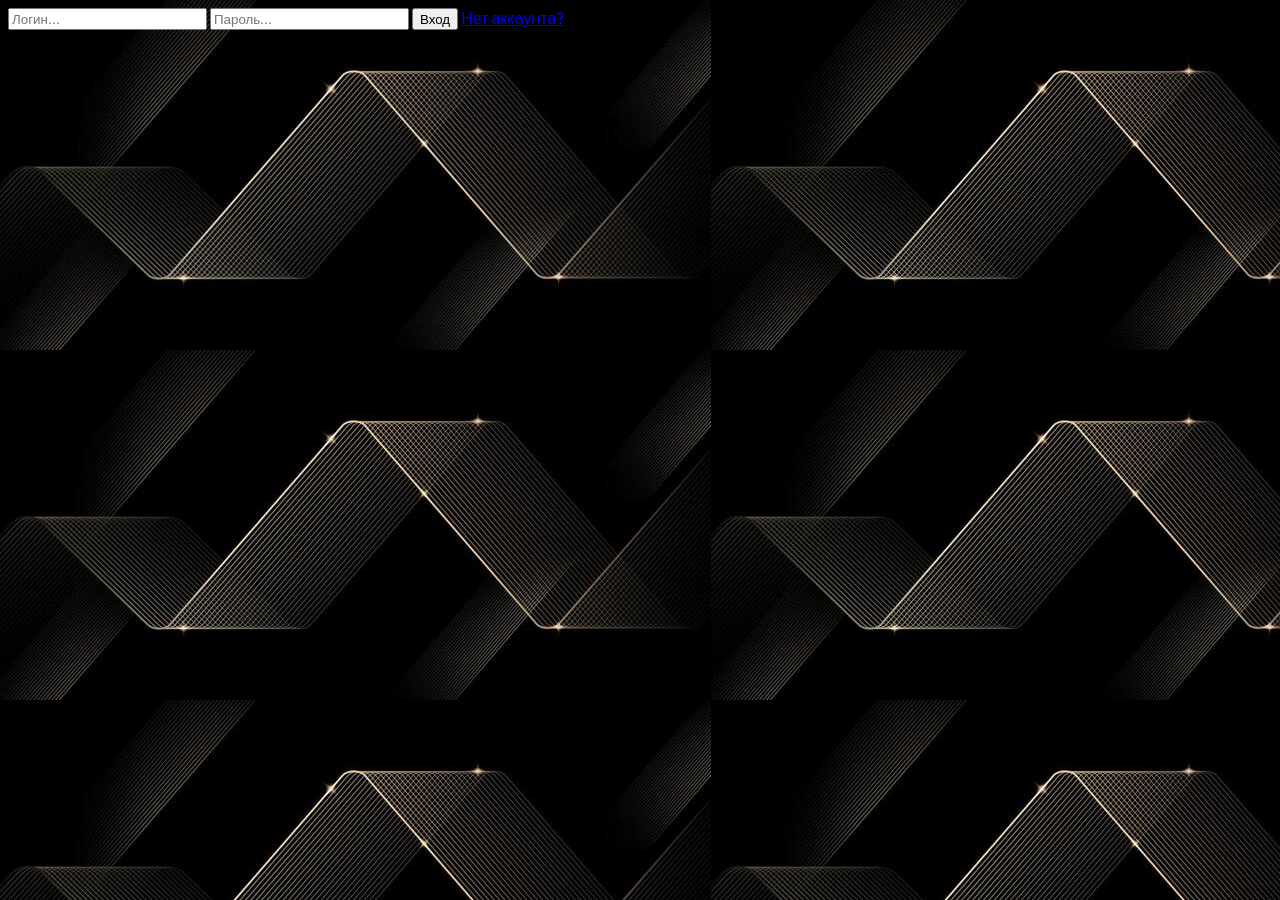
==== frontend/login.html @ da2498e2 "Init" ====
<!DOCTYPE html>
<html lang="en">
<head>
    <meta charset="UTF-8">
    <meta name="viewport" content="width=device-width, initial-scale=1.0">
    <title>Мебельный сайт</title>
    <link rel="stylesheet" href="main.css">
</head>
<body>
    <input id="login_text" type="text" placeholder="Логин...">
    <input id="password_text" type="password" placeholder="Пароль...">
    <button id="login_btn">Вход</button>

    <a href="register.html">Нет аккаунта?</a>
    <script src="login.js"></script>
</body>
</html>
---- frontend/main.css ----
@import url('https://fonts.googleapis.com/css2?family=Outfit:wght@100..900&display=swap');

* {
    font-family: 'Outfit', 'Outfit MT', sans-serif;
}

body {
    background-image: url("background.jpg");
}

.card {
    width: 200px;
    height: 80px;
    border-color: black;
    border-radius: 10px;
    border-width: 2px;
    border-style: solid;
    padding: 5px;
    margin: 10px;
    transition: all 0.2s ease-in-out;
    cursor: pointer;
    background-color: aliceblue;
}

.card:hover {
    transform: scale(1.02);
}

.card:active {
    transform: scale(0.98);
}

.card_title {
    text-align: center;
    width: 100%;
    font-size: large;
    font-weight: 700;
}

.card_description {
    font-size: medium;
    text-align: center;
}
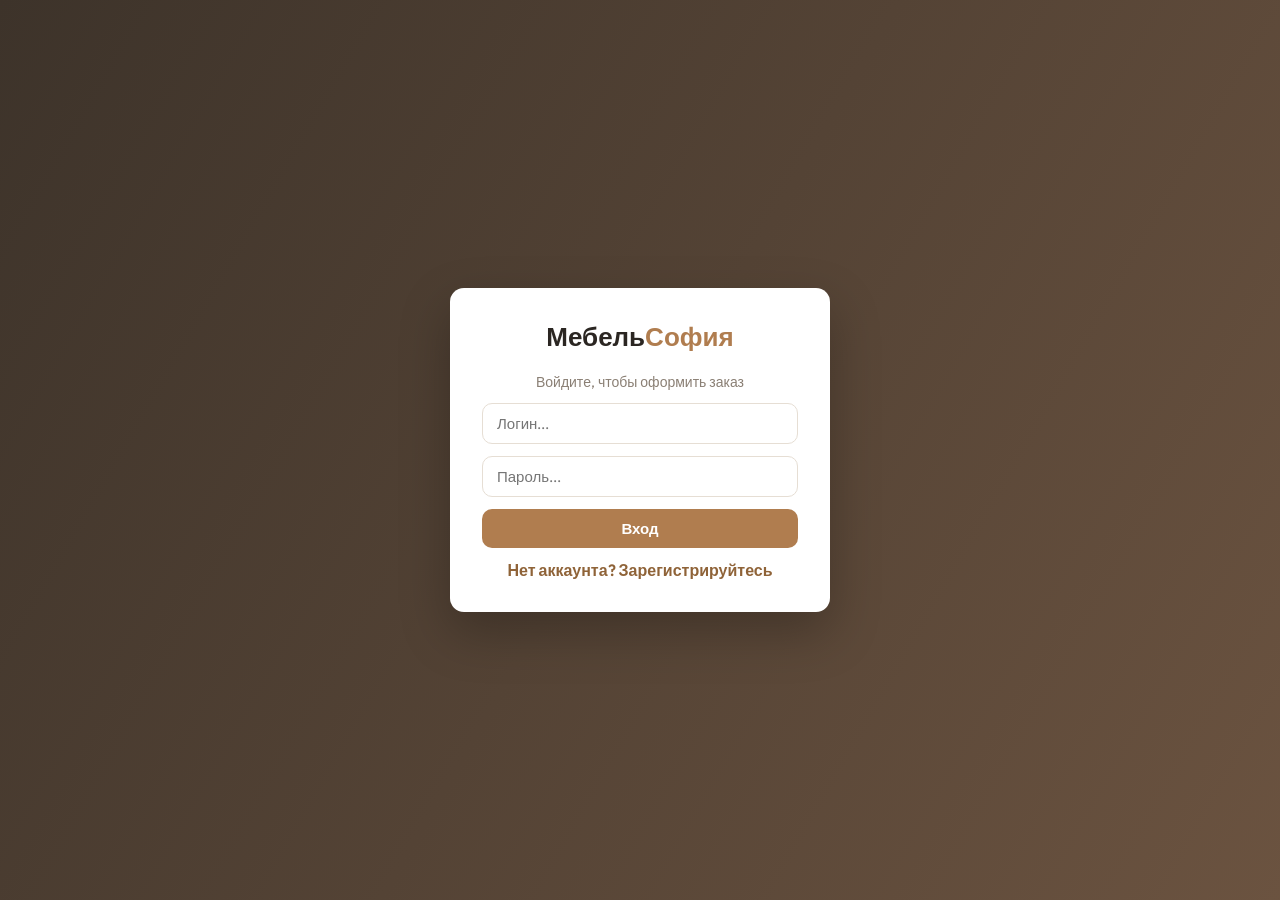
==== commit 7cf7dfe4: "update site" ====
--- a/frontend/login.html
+++ b/frontend/login.html
@@ -1,17 +1,24 @@
-<!DOCTYPE html>
-<html lang="en">
-<head>
-    <meta charset="UTF-8">
-    <meta name="viewport" content="width=device-width, initial-scale=1.0">
-    <title>Мебельный сайт</title>
-    <link rel="stylesheet" href="main.css">
-</head>
-<body>
-    <input id="login_text" type="text" placeholder="Логин...">
-    <input id="password_text" type="password" placeholder="Пароль...">
-    <button id="login_btn">Вход</button>
-
-    <a href="register.html">Нет аккаунта?</a>
-    <script src="login.js"></script>
-</body>
-</html>
+<!DOCTYPE html>
+<html lang="ru">
+<head>
+    <meta charset="UTF-8">
+    <meta name="viewport" content="width=device-width, initial-scale=1.0">
+    <title>МебельСофия — вход</title>
+    <link rel="stylesheet" href="main.css">
+</head>
+<body>
+    <div class="auth-wrap">
+        <div class="auth-card">
+            <h1>Мебель<span style="color: var(--accent);">София</span></h1>
+            <p class="hint">Войдите, чтобы оформить заказ</p>
+            <input id="login_text" type="text" placeholder="Логин..." autocomplete="username">
+            <input id="password_text" type="password" placeholder="Пароль..." autocomplete="current-password">
+            <button id="login_btn" class="btn wide">Вход</button>
+            <div id="message" class="message"></div>
+            <a href="register.html">Нет аккаунта? Зарегистрируйтесь</a>
+        </div>
+    </div>
+    <script src="util.js"></script>
+    <script src="login.js"></script>
+</body>
+</html>
--- a/frontend/main.css
+++ b/frontend/main.css
@@ -1,43 +1,737 @@
-@import url('https://fonts.googleapis.com/css2?family=Outfit:wght@100..900&display=swap');
-
-* {
-    font-family: 'Outfit', 'Outfit MT', sans-serif;
-}
-
-body {
-    background-image: url("background.jpg");
-}
-
-.card {
-    width: 200px;
-    height: 80px;
-    border-color: black;
-    border-radius: 10px;
-    border-width: 2px;
-    border-style: solid;
-    padding: 5px;
-    margin: 10px;
-    transition: all 0.2s ease-in-out;
-    cursor: pointer;
-    background-color: aliceblue;
-}
-
-.card:hover {
-    transform: scale(1.02);
-}
-
-.card:active {
-    transform: scale(0.98);
-}
-
-.card_title {
-    text-align: center;
-    width: 100%;
-    font-size: large;
-    font-weight: 700;
-}
-
-.card_description {
-    font-size: medium;
-    text-align: center;
-}
+@import url('https://fonts.googleapis.com/css2?family=Outfit:wght@100..900&display=swap');
+
+:root {
+    --bg: #f4f1ec;
+    --surface: #ffffff;
+    --ink: #2b2622;
+    --muted: #8a7f74;
+    --accent: #b07d4f;
+    --accent-dark: #8f6338;
+    --line: #e6ded4;
+    --danger: #c2543f;
+    --radius: 14px;
+    --shadow: 0 6px 24px rgba(43, 38, 34, 0.08);
+}
+
+* {
+    font-family: 'Outfit', 'Outfit MT', sans-serif;
+    box-sizing: border-box;
+}
+
+body {
+    margin: 0;
+    background-color: var(--bg);
+    color: var(--ink);
+    min-height: 100vh;
+    display: flex;
+    flex-direction: column;
+}
+
+main {
+    flex: 1;
+    width: min(1100px, 100% - 32px);
+    margin: 24px auto 48px;
+}
+
+h1, h2, h3 {
+    margin: 0 0 12px;
+}
+
+a {
+    color: inherit;
+    text-decoration: none;
+}
+
+/* ---------- Header ---------- */
+
+.site-header {
+    position: sticky;
+    top: 0;
+    z-index: 10;
+    background: var(--surface);
+    border-bottom: 1px solid var(--line);
+}
+
+.site-header .inner {
+    width: min(1100px, 100% - 32px);
+    margin: 0 auto;
+    display: flex;
+    align-items: center;
+    gap: 24px;
+    padding: 12px 0;
+}
+
+.logo {
+    font-size: 22px;
+    font-weight: 800;
+    letter-spacing: 0.5px;
+}
+
+.logo span {
+    color: var(--accent);
+}
+
+.main-nav {
+    display: flex;
+    gap: 4px;
+    flex: 1;
+}
+
+.main-nav a {
+    padding: 8px 14px;
+    border-radius: 10px;
+    font-weight: 600;
+    color: var(--muted);
+    transition: all 0.15s ease-in-out;
+}
+
+.main-nav a:hover {
+    background: var(--bg);
+    color: var(--ink);
+}
+
+.main-nav a.active {
+    background: var(--bg);
+    color: var(--accent-dark);
+}
+
+.cart-link {
+    position: relative;
+}
+
+.cart-badge {
+    position: absolute;
+    top: -2px;
+    right: -2px;
+    min-width: 18px;
+    height: 18px;
+    padding: 0 5px;
+    border-radius: 9px;
+    background: var(--accent);
+    color: #fff;
+    font-size: 11px;
+    font-weight: 700;
+    line-height: 18px;
+    text-align: center;
+}
+
+.cart-badge[hidden] {
+    display: none;
+}
+
+/* ---------- Buttons & inputs ---------- */
+
+.btn {
+    display: inline-block;
+    padding: 10px 18px;
+    border: none;
+    border-radius: 10px;
+    background: var(--accent);
+    color: #fff;
+    font-size: 15px;
+    font-weight: 700;
+    cursor: pointer;
+    transition: all 0.2s ease-in-out;
+}
+
+.btn:hover {
+    background: var(--accent-dark);
+    transform: translateY(-1px);
+}
+
+.btn:active {
+    transform: scale(0.97);
+}
+
+.btn.ghost {
+    background: transparent;
+    color: var(--accent-dark);
+    border: 2px solid var(--accent);
+}
+
+.btn.ghost:hover {
+    background: var(--accent);
+    color: #fff;
+}
+
+.btn.danger {
+    background: transparent;
+    color: var(--danger);
+    border: 2px solid var(--danger);
+}
+
+.btn.danger:hover {
+    background: var(--danger);
+    color: #fff;
+}
+
+.btn.wide {
+    width: 100%;
+}
+
+.btn.small {
+    padding: 6px 12px;
+    font-size: 13px;
+}
+
+input[type="text"],
+input[type="password"],
+input[type="search"],
+select {
+    padding: 10px 14px;
+    border: 1px solid var(--line);
+    border-radius: 10px;
+    background: var(--surface);
+    font-size: 15px;
+    color: var(--ink);
+    outline: none;
+    transition: border-color 0.15s ease-in-out;
+}
+
+input:focus, select:focus {
+    border-color: var(--accent);
+}
+
+/* ---------- Hero ---------- */
+
+.hero {
+    background: linear-gradient(120deg, #3d332a, #6b5340);
+    border-radius: var(--radius);
+    color: #f6f1ea;
+    padding: 48px 40px;
+    margin-bottom: 28px;
+}
+
+.hero .kicker {
+    text-transform: uppercase;
+    letter-spacing: 2px;
+    font-size: 13px;
+    color: #d9c3a8;
+    margin-bottom: 10px;
+}
+
+.hero h1 {
+    font-size: 40px;
+    margin-bottom: 12px;
+}
+
+.hero p {
+    margin: 0 0 24px;
+    max-width: 520px;
+    font-size: 17px;
+    color: #e8ded2;
+}
+
+/* ---------- Catalog controls ---------- */
+
+.catalog-controls {
+    display: flex;
+    flex-wrap: wrap;
+    gap: 10px;
+    align-items: center;
+    margin-bottom: 20px;
+}
+
+.catalog-controls input[type="search"] {
+    flex: 1;
+    min-width: 200px;
+}
+
+.chips {
+    display: flex;
+    flex-wrap: wrap;
+    gap: 8px;
+    margin-bottom: 20px;
+}
+
+.chip {
+    padding: 8px 16px;
+    border: 1px solid var(--line);
+    border-radius: 999px;
+    background: var(--surface);
+    font-size: 14px;
+    font-weight: 600;
+    color: var(--muted);
+    cursor: pointer;
+    transition: all 0.15s ease-in-out;
+}
+
+.chip:hover {
+    border-color: var(--accent);
+    color: var(--accent-dark);
+}
+
+.chip.active {
+    background: var(--accent);
+    border-color: var(--accent);
+    color: #fff;
+}
+
+/* ---------- Product cards ---------- */
+
+.product-grid {
+    display: grid;
+    grid-template-columns: repeat(auto-fill, minmax(240px, 1fr));
+    gap: 20px;
+}
+
+.card {
+    display: flex;
+    flex-direction: column;
+    background: var(--surface);
+    border: 1px solid var(--line);
+    border-radius: var(--radius);
+    overflow: hidden;
+    cursor: pointer;
+    transition: all 0.2s ease-in-out;
+}
+
+.card:hover {
+    transform: translateY(-4px);
+    box-shadow: var(--shadow);
+}
+
+.card:active {
+    transform: scale(0.98);
+}
+
+.card .photo {
+    height: 160px;
+    display: flex;
+    align-items: center;
+    justify-content: center;
+    font-size: 64px;
+    background: linear-gradient(135deg, #efe7dc, #e2d5c3);
+}
+
+.card .body {
+    padding: 14px 16px 16px;
+    display: flex;
+    flex-direction: column;
+    gap: 6px;
+    flex: 1;
+}
+
+.card_title {
+    font-size: 17px;
+    font-weight: 700;
+}
+
+.card .meta {
+    font-size: 13px;
+    color: var(--muted);
+}
+
+.card .price {
+    font-size: 18px;
+    font-weight: 800;
+    color: var(--accent-dark);
+    margin-top: auto;
+}
+
+.card .to-cart {
+    margin-top: 10px;
+    padding: 9px 0;
+    width: 100%;
+    border: none;
+    border-radius: 10px;
+    background: var(--bg);
+    color: var(--accent-dark);
+    font-size: 14px;
+    font-weight: 700;
+    cursor: pointer;
+    transition: all 0.15s ease-in-out;
+}
+
+.card .to-cart:hover {
+    background: var(--accent);
+    color: #fff;
+}
+
+/* ---------- Product page ---------- */
+
+.back-link {
+    display: inline-block;
+    margin-bottom: 18px;
+    font-weight: 600;
+    color: var(--muted);
+}
+
+.back-link:hover {
+    color: var(--accent-dark);
+}
+
+.product-page {
+    display: grid;
+    grid-template-columns: 1fr 1fr;
+    gap: 28px;
+    align-items: start;
+}
+
+.product-page .photo {
+    height: 340px;
+    display: flex;
+    align-items: center;
+    justify-content: center;
+    font-size: 130px;
+    background: linear-gradient(135deg, #efe7dc, #e2d5c3);
+    border-radius: var(--radius);
+}
+
+.product-page .category {
+    color: var(--muted);
+    font-size: 14px;
+    font-weight: 600;
+    text-transform: uppercase;
+    letter-spacing: 1px;
+}
+
+.product-page h1 {
+    font-size: 32px;
+    margin: 6px 0 10px;
+}
+
+.product-page .price {
+    font-size: 28px;
+    font-weight: 800;
+    color: var(--accent-dark);
+    margin-bottom: 16px;
+}
+
+.product-page .description {
+    line-height: 1.6;
+    color: #57504a;
+    margin-bottom: 22px;
+}
+
+.specs {
+    border-top: 1px solid var(--line);
+    padding-top: 14px;
+    margin-top: 14px;
+    display: grid;
+    grid-template-columns: max-content 1fr;
+    gap: 8px 20px;
+    font-size: 15px;
+}
+
+.specs dt {
+    color: var(--muted);
+}
+
+.specs dd {
+    margin: 0;
+    font-weight: 600;
+}
+
+/* ---------- Cart ---------- */
+
+.cart-list {
+    display: flex;
+    flex-direction: column;
+    gap: 12px;
+    margin-bottom: 22px;
+}
+
+.cart-row {
+    display: grid;
+    grid-template-columns: 72px 1fr auto auto;
+    align-items: center;
+    gap: 16px;
+    background: var(--surface);
+    border: 1px solid var(--line);
+    border-radius: var(--radius);
+    padding: 12px 16px;
+}
+
+.cart-row .thumb {
+    width: 72px;
+    height: 72px;
+    display: flex;
+    align-items: center;
+    justify-content: center;
+    font-size: 36px;
+    border-radius: 10px;
+    background: linear-gradient(135deg, #efe7dc, #e2d5c3);
+}
+
+.cart-row .name {
+    font-weight: 700;
+    font-size: 16px;
+}
+
+.cart-row .unit {
+    font-size: 13px;
+    color: var(--muted);
+}
+
+.quantity {
+    display: flex;
+    align-items: center;
+    gap: 10px;
+}
+
+.quantity button {
+    width: 30px;
+    height: 30px;
+    border: 1px solid var(--line);
+    border-radius: 8px;
+    background: var(--surface);
+    font-size: 16px;
+    font-weight: 700;
+    cursor: pointer;
+    transition: all 0.15s ease-in-out;
+}
+
+.quantity button:hover {
+    border-color: var(--accent);
+    color: var(--accent-dark);
+}
+
+.quantity .qty {
+    min-width: 22px;
+    text-align: center;
+    font-weight: 700;
+}
+
+.cart-row .row-total {
+    min-width: 110px;
+    text-align: right;
+    font-weight: 800;
+    color: var(--accent-dark);
+}
+
+.cart-row .remove {
+    background: none;
+    border: none;
+    color: var(--danger);
+    font-size: 13px;
+    font-weight: 600;
+    cursor: pointer;
+    align-self: start;
+    padding: 2px;
+}
+
+.summary {
+    background: var(--surface);
+    border: 1px solid var(--line);
+    border-radius: var(--radius);
+    padding: 20px 24px;
+    max-width: 360px;
+    margin-left: auto;
+}
+
+.summary .line {
+    display: flex;
+    justify-content: space-between;
+    margin-bottom: 10px;
+    color: var(--muted);
+}
+
+.summary .total {
+    font-size: 20px;
+    font-weight: 800;
+    color: var(--ink);
+    border-top: 1px solid var(--line);
+    padding-top: 12px;
+    margin: 12px 0 16px;
+}
+
+.empty {
+    text-align: center;
+    padding: 60px 20px;
+    color: var(--muted);
+}
+
+.empty .big {
+    font-size: 56px;
+    margin-bottom: 12px;
+}
+
+/* ---------- Auth & forms ---------- */
+
+.auth-wrap {
+    min-height: 100vh;
+    display: flex;
+    align-items: center;
+    justify-content: center;
+    padding: 20px;
+    background: linear-gradient(120deg, #3d332a, #6b5340);
+}
+
+.auth-card {
+    width: 100%;
+    max-width: 380px;
+    background: var(--surface);
+    border-radius: var(--radius);
+    box-shadow: 0 20px 50px rgba(0, 0, 0, 0.25);
+    padding: 32px;
+    display: flex;
+    flex-direction: column;
+    gap: 12px;
+}
+
+.auth-card h1 {
+    font-size: 26px;
+    text-align: center;
+    margin-bottom: 8px;
+}
+
+.auth-card .hint {
+    text-align: center;
+    color: var(--muted);
+    font-size: 14px;
+    margin: 0;
+}
+
+.auth-card a {
+    text-align: center;
+    color: var(--accent-dark);
+    font-weight: 600;
+}
+
+.message {
+    padding: 10px 14px;
+    border-radius: 10px;
+    font-size: 14px;
+    display: none;
+}
+
+.message.error {
+    display: block;
+    background: #fbe9e5;
+    color: var(--danger);
+}
+
+.message.success {
+    display: block;
+    background: #e8f3e6;
+    color: #3f7a34;
+}
+
+/* ---------- Profile ---------- */
+
+.profile-grid {
+    display: grid;
+    grid-template-columns: 1fr 1fr;
+    gap: 20px;
+    align-items: start;
+}
+
+.panel {
+    background: var(--surface);
+    border: 1px solid var(--line);
+    border-radius: var(--radius);
+    padding: 22px 24px;
+}
+
+.panel h2 {
+    font-size: 20px;
+    margin-bottom: 16px;
+}
+
+.panel form {
+    display: flex;
+    flex-direction: column;
+    gap: 10px;
+}
+
+.order-item {
+    display: flex;
+    justify-content: space-between;
+    gap: 12px;
+    padding: 10px 0;
+    border-bottom: 1px solid var(--line);
+    font-size: 15px;
+}
+
+.order-item:last-child {
+    border-bottom: none;
+}
+
+/* ---------- Toast ---------- */
+
+#toast {
+    position: fixed;
+    bottom: 24px;
+    left: 50%;
+    transform: translate(-50%, 20px);
+    background: var(--ink);
+    color: #fff;
+    padding: 12px 22px;
+    border-radius: 999px;
+    font-size: 14px;
+    font-weight: 600;
+    opacity: 0;
+    pointer-events: none;
+    transition: all 0.25s ease-in-out;
+    z-index: 50;
+}
+
+#toast.show {
+    opacity: 1;
+    transform: translate(-50%, 0);
+}
+
+/* ---------- Footer ---------- */
+
+.site-footer {
+    background: var(--surface);
+    border-top: 1px solid var(--line);
+    padding: 20px 0;
+    text-align: center;
+    color: var(--muted);
+    font-size: 14px;
+}
+
+/* ---------- Responsive ---------- */
+
+/* ---------- Изображения товаров ---------- */
+
+.card .photo,
+.product-page .photo,
+.cart-row .thumb {
+    overflow: hidden;
+    padding: 0;
+}
+
+.card .photo img,
+.product-page .photo img,
+.cart-row .thumb img {
+    width: 100%;
+    height: 100%;
+    object-fit: cover;
+    display: block;
+    transition: transform 0.3s ease-in-out;
+}
+
+.card:hover .photo img {
+    transform: scale(1.04);
+}
+
+@media (max-width: 760px) {
+    .product-page, .profile-grid {
+        grid-template-columns: 1fr;
+    }
+
+    .hero h1 {
+        font-size: 30px;
+    }
+
+    .cart-row {
+        grid-template-columns: 56px 1fr;
+        grid-auto-rows: auto;
+    }
+
+    .cart-row .row-total {
+        text-align: left;
+    }
+
+    .main-nav {
+        gap: 0;
+    }
+
+    .main-nav a {
+        padding: 8px 8px;
+        font-size: 14px;
+    }
+}
